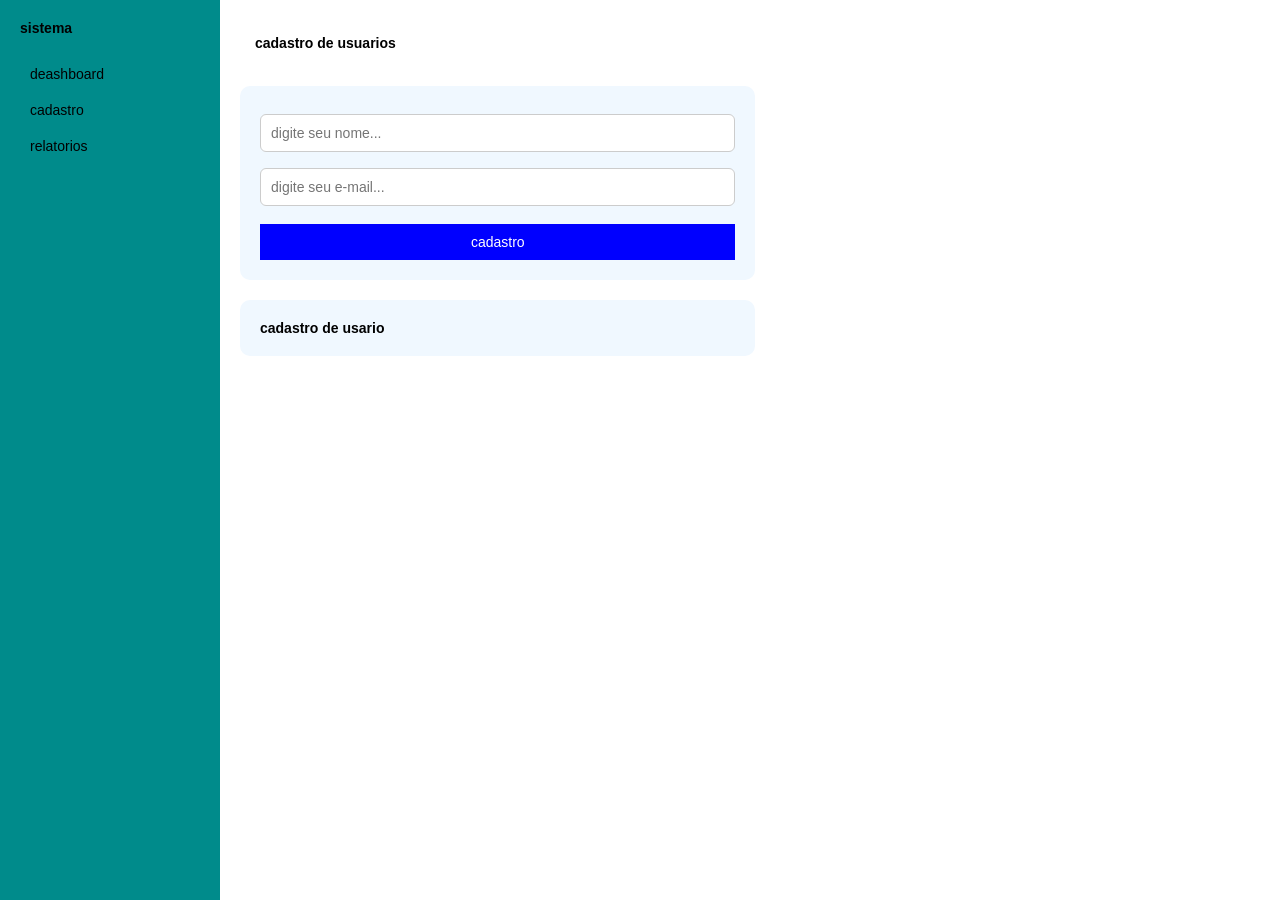
==== Atividades/index.html @ 7a883527 "sites" ====
<!DOCTYPE html>
<html lang="pt-br">
<head>
    <meta charset="UTF-8">
    <meta name="viewport" content="width=device-width, initial-scale=1.0">
    <title>mini sistema</title>
    <link rel="stylesheet" href="css/estilos34.css">
</head>
<body>
  <div class="conteiner">
    <!-- SIDEBAR-->
    <aside class="sidebar">
        <h2>sistema</h2>
        <a href="#">deashboard</a>
        <a href="#">cadastro</a>
        <a href="#">relatorios</a>
    </aside> 


    <!-- CONTEUDO-->
    <main class="conteudo" >
      <header class="topbar">
        <h1>cadastro de usuarios</h1>
      </header>
      <!-- formulario de cadastro-->
      <section class="card">
         <form onsubmit="cadastro(event)">
            <input type="text" id="nome" placeholder="digite seu nome..."/>
            <input type="text" id="e-mail" placeholder="digite seu e-mail..."/>

            <button type="submit">cadastro</button>
         </form>
      </section>
      <!-- LISTA DA cadastro-->
      <section class="card">
        <h2> cadastro de usario</h2>
        <ul id="lista"></ul>

      </section>

    </main>


  </div>

<script src="js/scripts.js"></script>

</body>
</html>
---- Atividades/css/estilos34.css ----
*{
 margin: 0;
  padding: 0;
  box-sizing: border-box;
  font-size: 14px;
  font-family: 'Segoe UI', Tahoma, Geneva, Verdana, sans-serif;
}

body{
 background-color: white;
}

.conteiner{
  display: flex;
}



/* sidebar*/
.sidebar{
  width: 220px;
  height: 100dvh;
  background-color: darkcyan;
  color: black;
  padding: 20px;
  position: fixed;
}

.sidebar h2{
   margin-bottom: 20px;
}

.sidebar a{
  display: block;
  color: black;
  text-decoration: none;
  padding: 10px;
  border-radius: 6px;
  transition: 0.3s;
}

.sidebar a:hover{
  background-color: blue;
}

/* conteudo */

.conteudo{
  margin-left: 220px;
  padding: 20px;
}

.topbar{
  background-color: white;
  padding: 15px;
  border-radius: 10px;
  margin-bottom: 20px;
}

/*card*/

.card{
 background-color: aliceblue;
 padding: 20px;
 border-radius: 10px;
 margin-bottom: 20px;
}

/*formulario*/
input{
 width: 100%;
 padding: 10px;
 margin: 8px 0;
 border: 1px solid #ccc;
 border-radius: 6px;
}

/* botão */
button{
 background-color: blue;
 color: white;
 padding: 10px;
 width: 100%;
border-radius: pointer;
transition: 0,3s;
border:  5px;
margin-top: 10px;
}
button:hover{
background-color: black;
transform: scale();
}

ul{
  list-style: none;
}

li {
 background-color: coral;
 padding: 10px;
 margin-top: 8px;
 border-radius: 6px;
 transition: 0.5s;
}

li:hover{
 background-color: azure;
 transform: translateX(5px);
}
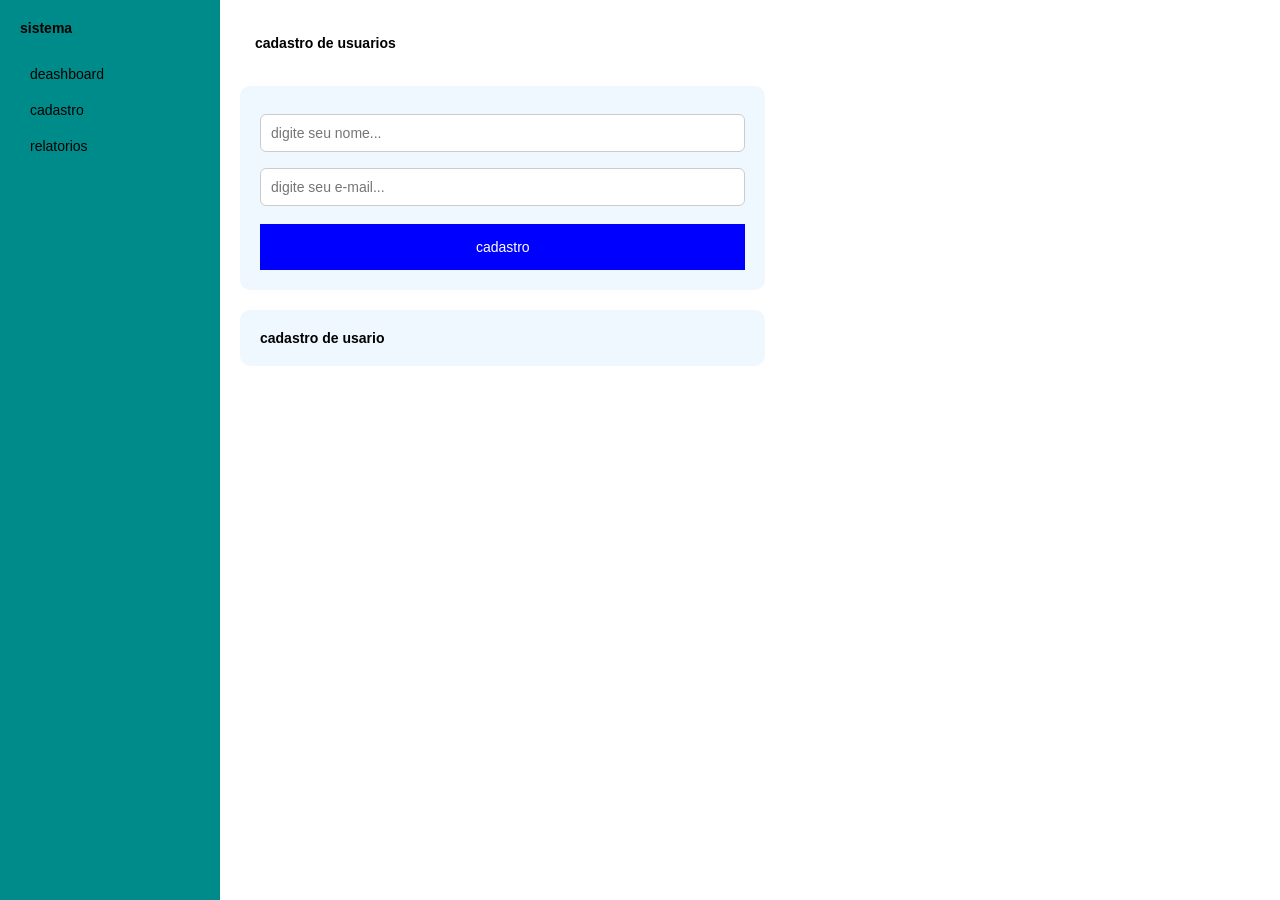
==== commit f2437f6f: "index.scripts.css" ====
--- a/Atividades/index.html
+++ b/Atividades/index.html
@@ -29,7 +29,9 @@
             <input type="text" id="e-mail" placeholder="digite seu e-mail..."/>
 
             <button type="submit">cadastro</button>
+            
          </form>
+
       </section>
       <!-- LISTA DA cadastro-->
       <section class="card">
--- a/Atividades/css/estilos34.css
+++ b/Atividades/css/estilos34.css
@@ -75,11 +75,11 @@
  border-radius: 6px;
 }
 
-/* botão */
+/* botão 1 */
 button{
  background-color: blue;
  color: white;
- padding: 10px;
+ padding: 15px;
  width: 100%;
 border-radius: pointer;
 transition: 0,3s;
@@ -90,6 +90,8 @@
 background-color: black;
 transform: scale();
 }
+
+
 
 ul{
   list-style: none;
